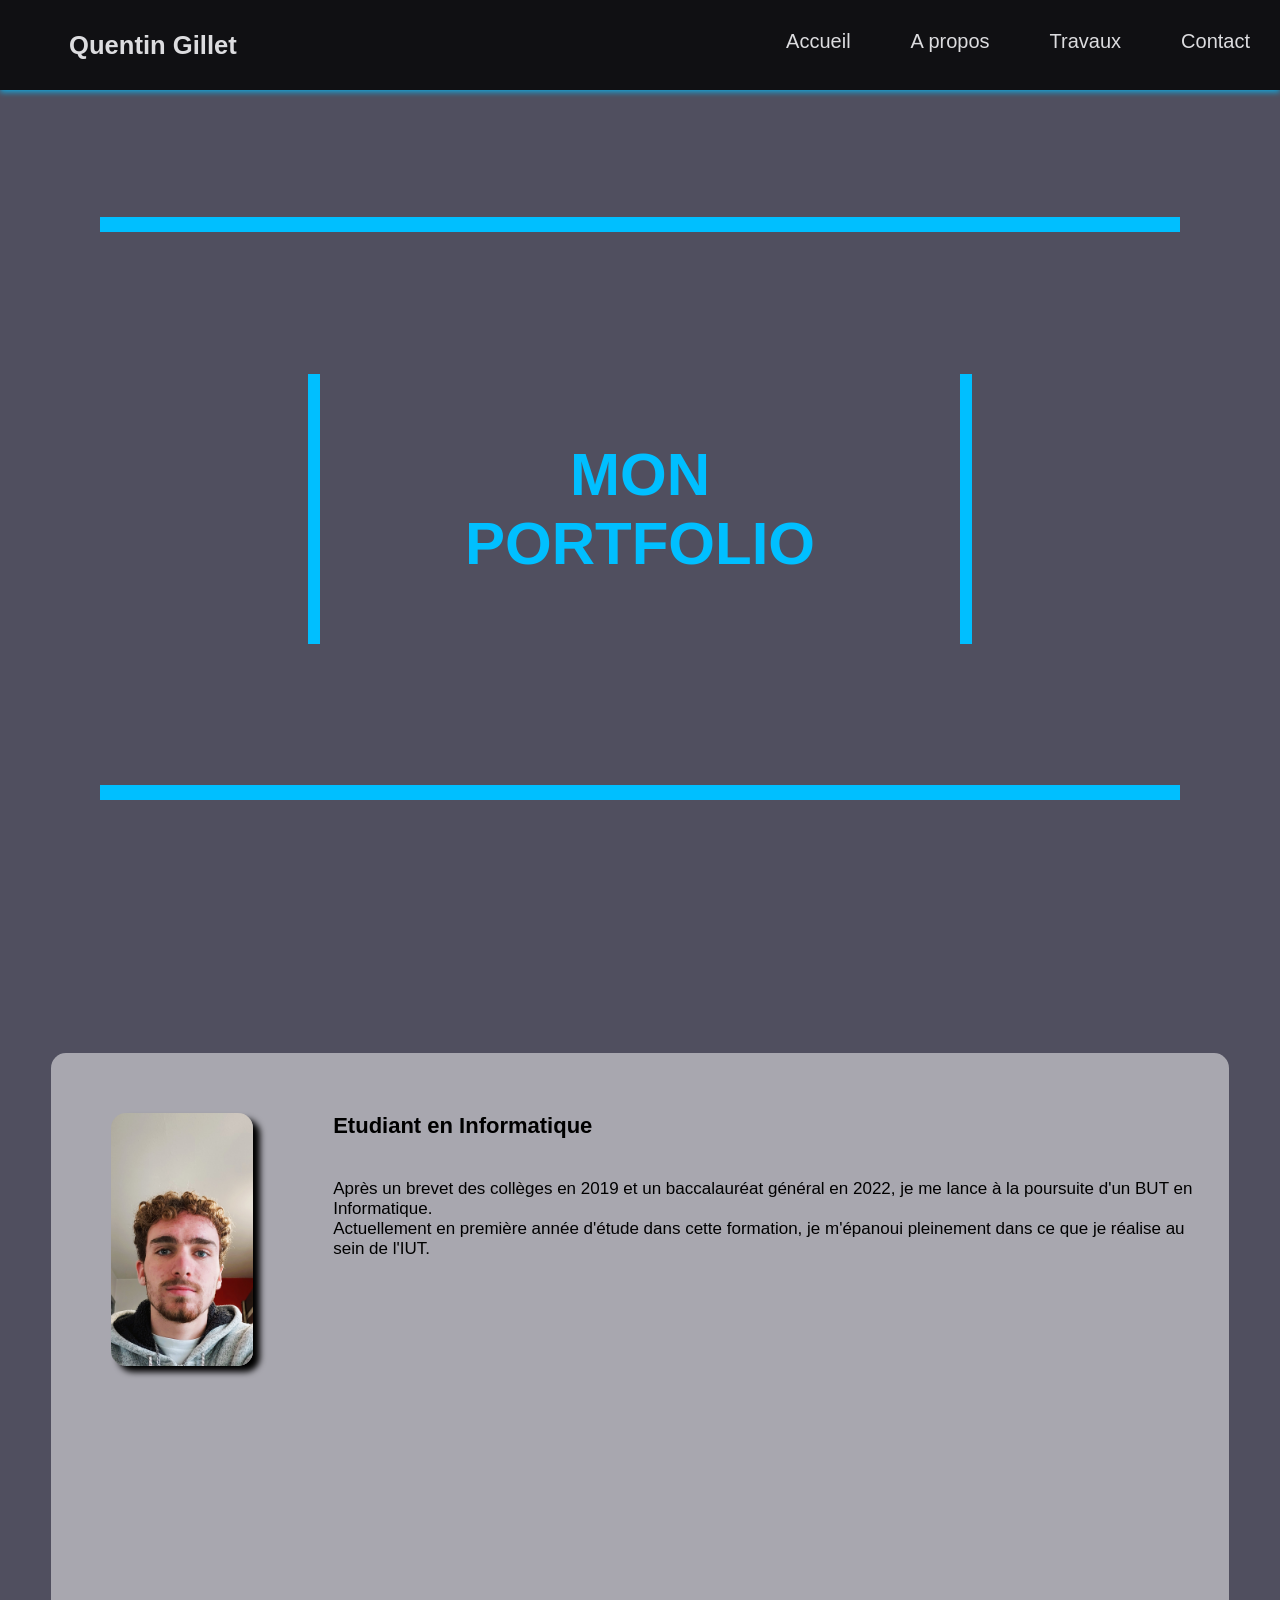
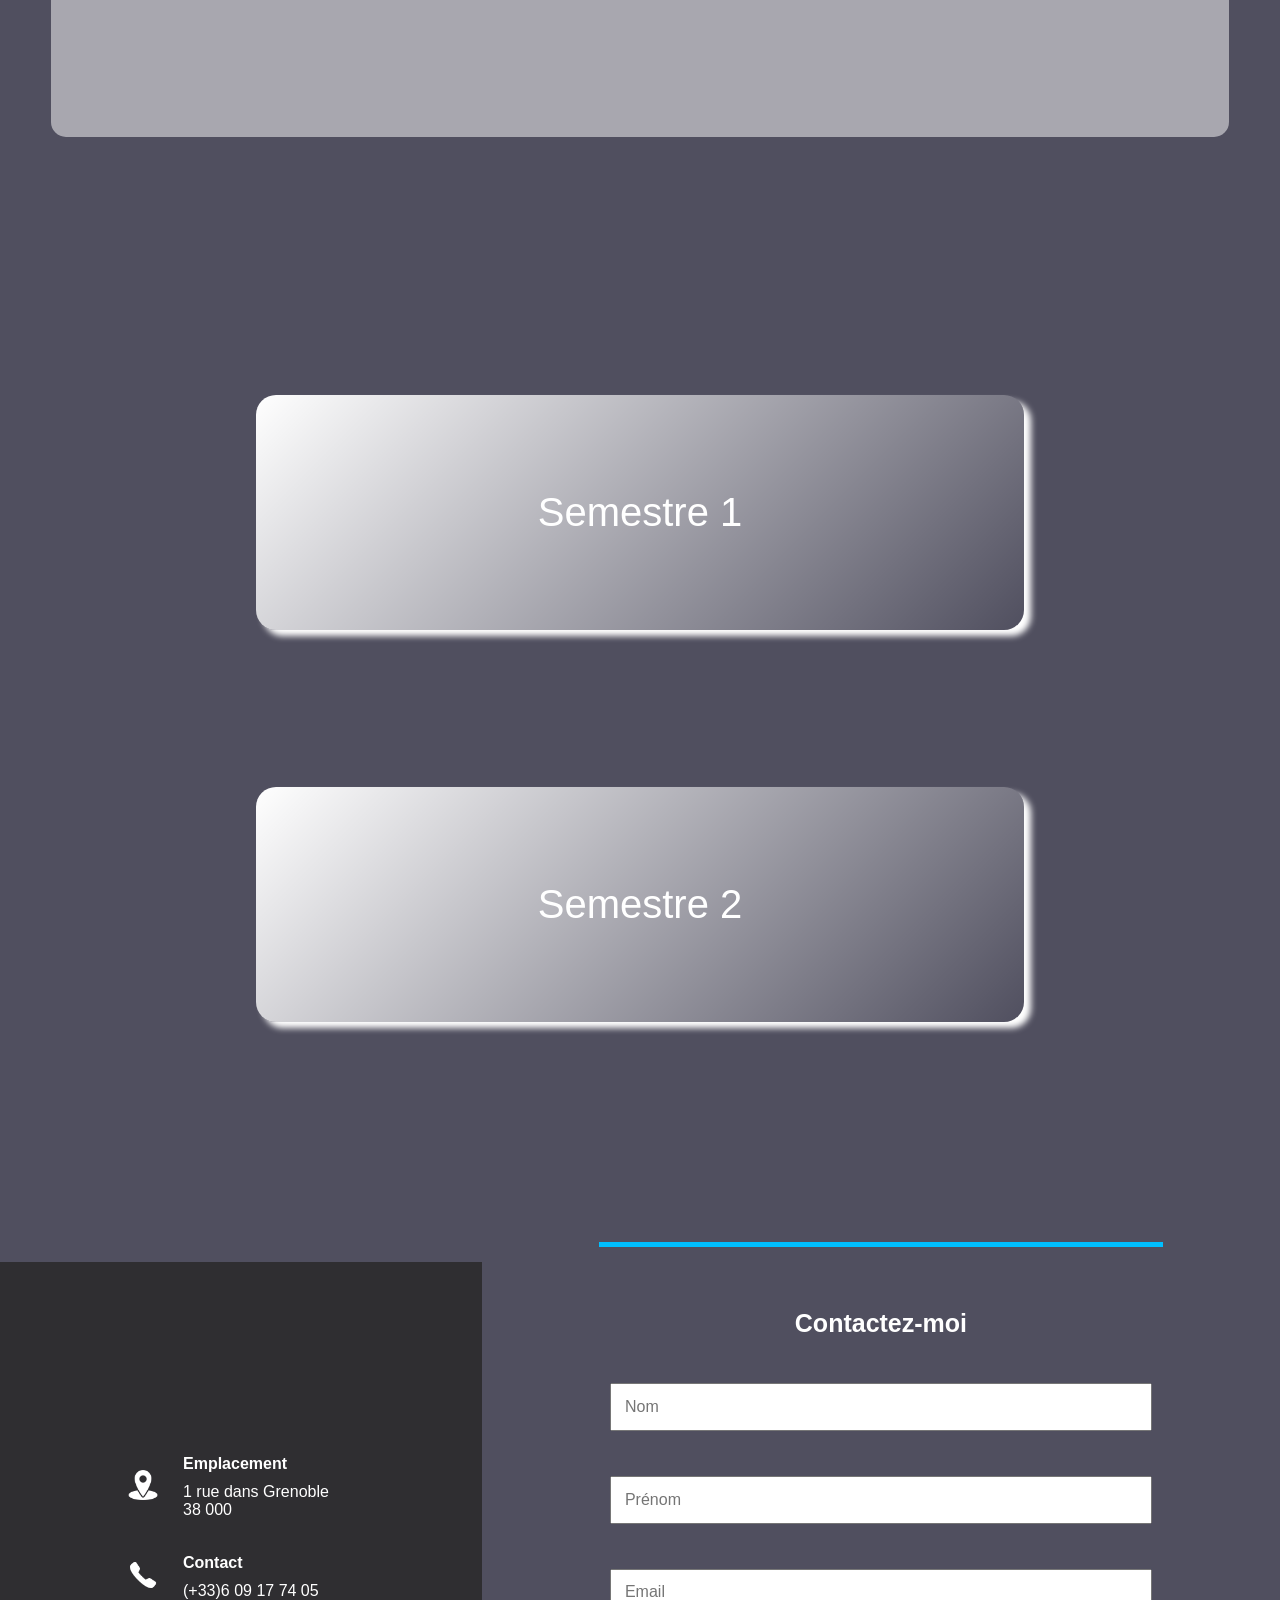
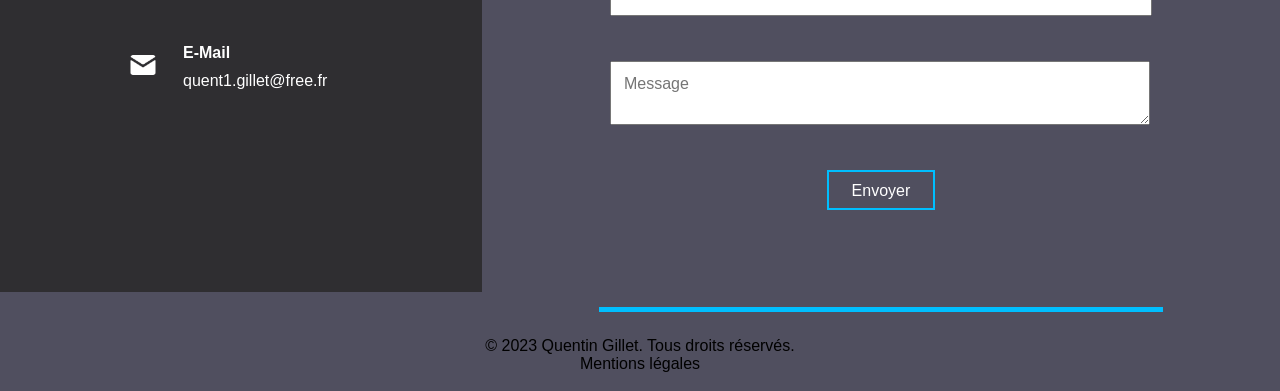
==== portfolio.html @ 6a07066b "contenu" ====
<!DOCTYPE html>
<html lang="en">

    <head>
        <meta charset="UTF-8" />
        <meta name="viewport" content="width=device-width, initial-scale=1.0" />
        <title>Mon Portfolio</title>
        <link rel="stylesheet" href="./portfolio.css" />
    </head>

    <body>
        

        <!-- Barre de navigation -->
        <header>
            <nav>
                <div>
                    <img id="hamburger" src="./img/hamburger-menu.png" alt="Menu" 
                    onclick="document.getElementById('menu').style.display='flex'"
                    ondblclick="document.getElementById('menu').style.display='none'">
                    <h1>Quentin Gillet</h1>
                </div>
                <ul id="menu">
                    <li><a href="#accueil">Accueil</a></li>
                    <li><a href="#apropos">A propos</a></li>
                    <li><a href="#travaux">Travaux</a></li>
                    <li><a href="#contact">Contact</a></li>
                </ul>
            </nav>
        </header>
        

        <!-- Section accueil -->
        <section id="accueil">
            <div>
                <div>
                    <h4>MON <br></h4> 
                    <h4>PORTFOLIO</h4>
                </div>
            </div>
        </section>

        <!-- Section à propos -->
        <section id="apropos">
            <div>
                <div id="image">
                    <img src="./img/pp.jpg" alt="pp" width="142px" height="253px">
                </div>
                <div>
                    <h3>Etudiant en Informatique</h3>
                    <p>Après un brevet des collèges en 2019 et un baccalauréat général en 2022, 
                       je me lance à la poursuite d'un BUT en Informatique. <br>
                       Actuellement en première année d'étude dans cette formation, 
                       je m'épanoui pleinement dans ce que je réalise au sein de l'IUT. </p>
                </div>
            </div>

        </section>

        <!-- Section travaux -->
        <section id="travaux">
            <div class="grid-pane">
                <div class="item"><a href="./semestre1.html">Semestre 1</a></div>
                <div class="item"><a href="./semestre2.html">Semestre 2</a></div>
            </div>
        </section>

        <!-- Section contact -->
        <section id="contact">
            <div class="grid-icon">
                <div class="item-icon"><img src="./img/icon_lieu.png" alt="Emplacement" width="30px" height="30px"></div>
                <div class="item-icon">
                    <h3> Emplacement</h3>
                    <p> 1 rue dans Grenoble <br> 38 000 </p></div>
                <div class="item-icon"><img src="./img/icons8-téléphone-100.png" alt="Telephone" width="30px" height="30px"></div>
                <div class="item-icon">
                    <h3> Contact </h3>
                    <p> (+33)6 09 17 74 05 </p></div>
                <div class="item-icon"><img src="./img/icons8-courrier-96.png" alt="E-mail" width="30px" height="30px"></div>
                <div class="item-icon">
                    <h3> E-Mail </h3>
                    <p> quent1.gillet@free.fr </p></div>                
            </div>

            <form action="#" method="post">
                <h2>Contactez-moi</h2>
                <div class="grid-container">
                    <div class="grid-item"><input type="text" id="nom" placeholder="Nom" required></div>
                    <div class="grid-item"><input type="text" id="prenom" placeholder="Prénom" required></div>
                    <div class="grid-item"><input type="email" id="email" placeholder="Email" required></div>
                    <div class="grid-item"><textarea name="message" id="message" placeholder="Message" required></textarea></div>
                    <div class="grid-item"><input type="submit" id="envoyer" value="Envoyer"> </div>
                </div>                   
            </form>
        </section>

        <!-- Footer -->

        <footer id="footer">
            <div class="legal">
                <p>&copy; 2023 Quentin Gillet. Tous droits réservés.</p>
                <p>Mentions légales</p>
            </div>
        </footer>
        

    </body>

</html>
---- portfolio.css ----
/*--- corps ---*/

*{ 
  margin: 0;
  padding: 0;
  color: black;
  font-size: 16px;
  font-family: Arial, Helvetica, sans-serif;
}

html{
  width: 100%;
  height: 100%;
  background-color: #504f5f;

}

h2, h1{
  min-width: max-content;
  color: white;
}

/*--- header ---*/

header{
  position: fixed;
  width: 100%;
  background-color: black;
  opacity: 0.8;
  box-shadow: 0px 2px 6px #00BFFF;
}

#hamburger{
  width: 0px;
}

nav{
  display: flex;
  flex-direction: row;
  align-items: center;

}

nav div{
  display: flex;
  flex-direction: row;
  align-items: center;
  flex-grow: 1;
}

nav h1{
  padding-left: 50px;
  margin: 19px;
  font-size: 1.6em;
}

nav ul{
  display: flex;
  flex-direction: row;
  list-style: none;
  justify-content: space-around;
}

nav ul li a {
  display: block;
  text-decoration: none;
  transition: all 0.3s ease-in-out;
  padding: 30px;
  font-family: Verdana, Geneva, Tahoma, sans-serif;
  color: white;
  font-size: 20px;
  border-bottom: 7px transparent solid;
}

nav ul li a:hover {
  border-bottom: 7px solid #00BFFF;
  color: #00BFFF;
}

nav .active{
  color: #00BFFF;
  border-bottom: 7px solid #00BFFF;
}

/*--- Sections ---*/

section{
  padding-top: 13vh;
  height: 87vh;
}

/*--- Section accueil ---*/

#accueil{
  display: flex;

}

#accueil>div{
  display: flex;
  justify-content: center;
  align-items: center;
  width: 100%;
  margin: 100px;
  border-top: solid 15px #00BFFF;
  border-bottom: solid 15px #00BFFF;
}

#accueil div div{
  display: flex;
  flex-direction: column;
  justify-content: center;
  align-items: center;
  width: 50vw;
  height: 30vh;
  border-left: solid 12px #00BFFF;
  border-right: solid 12px #00BFFF;
}

#accueil h4{
  font-size: 60px;
  color: #00BFFF;
}

/*--- section a propos ---*/

#apropos>div{
  display: flex;
  height: 76vh;
  margin-left: 4vw;
  margin-right: 4vw;
  margin-top: 4vh;
  margin-bottom: 4vh;
  background-color: rgba(255, 255, 255, 0.5);
  border-radius: 15px;
}

#apropos div div:nth-child(2){
  display: flex;
  flex-direction: column;

}

#apropos div div img {
  border-radius: 15px;
  box-shadow: 7px 6px 6px black;
  margin: 60px;
}

#apropos div div p{
  font-size: 17px;
  padding: 20px;
}

#apropos div div h3{
  font-size: 22px;
  padding: 20px;
  margin-top: 40px;
  color: black;
}

/*--- section travaux ---*/

#travaux{
  display: flex;
}

#travaux .grid-pane{
  display: grid;
  grid-template-columns: repeat(1, 100%);
  justify-content: center;
  align-items: center;
  height: 100%;
  width: 100%;
}

#travaux .item{
  display: flex;
  justify-content: center;
  align-items: center;
  height: 100%;
  width: 100%;
}

#travaux .item a{
  display: flex;
  justify-content: center;
  align-items: center;
  text-decoration: none;
  color: white;
  font-size: 40px;
  height: 60%;
  width: 60%;
  border-radius: 20px;
  background: linear-gradient(315deg, #00bfff00, #ffffff);
  box-shadow: 7px 6px 6px white;
  transition: all 0.5s ease-in-out;
}

#travaux .item a:hover{
  height: 70%;
  width: 70%;
  border-radius: 30px;
  font-size: 50px;
}


/*--- section contact ---*/

.grid-container {
  display: grid;
}

.grid-item {
  box-sizing: border-box;
  margin-bottom: 5vh;
}

#contact{
  display: flex;
  flex-direction: row;
  align-items: center;
  height: 80vh;
}

#contact .grid-icon{
  padding-left: 10vw;
  padding-right: 10vw;
  padding-top: 20vh;
  padding-bottom: 20vh;
  display: grid;
  grid-template-columns: repeat(2, auto);
  grid-template-rows: 90px 90px 90px;
  justify-content: center;
  align-items: center;
  background-color: #2f2e31;
}

#contact .item-icon{
  padding-right: 20px;
}

#contact>div:first-child p, h3{
  color: white;
  padding: 5px;
}

#contact form{
  width: 44vw;
  height: 70vh;
  padding-top: 30px;
  margin: auto;
  display: flex;
  justify-content: center;
  align-items: center;
  flex-direction: column;
  border-bottom: solid 5px #00BFFF;
  border-top: solid 5px #00BFFF;
}

#contact form div div textarea{
  max-height: none;
}

#contact h2{
  font-size: 25px;
  margin-bottom: 5vh;
}

#nom, #prenom, #email, #message{
  width: 40vw;
  display: flex;
  align-items: center;
  padding: 1vw;
  max-width: 560px;
  max-height: 48.4px;
}

#contact form div div:last-child, #contact h2{
  display: flex;
  justify-content: center;
}

#envoyer{
  width: 10vw;
  margin-bottom: 20px;
  display: flex;
  align-items: center;
  justify-content: center;
  padding: 10px;
  cursor: pointer;
  background-color: #504f5f;
  border: 2px solid #00BFFF;
  color: white;
  transition: all 0.2s ease-in-out;
  min-height: 40px;
  min-width: 85px;
  max-width: 108px;
  max-height: 16.4px;
}

#envoyer:hover{
  color: #00BFFF;
}

#envoyer:active{
  background-color: #00BFFF;
  border: 2px solid white;
  color: white;
}

#footer div{
  display: flex;
  flex-direction: column;
  align-items: center;
  padding-bottom: 2vh;
}

/*--- options taille écran ---*/

@media screen and (max-width: 785px) {
header{
  width: auto;
  background-color: black;
  padding: 10px;
}
nav{
  flex-direction: column;
}
nav div{
  display: flex;
  align-items: center;
}
#hamburger{
  width: 50px;
  height: 50px;
  margin: 8px;
}
nav ul{
  display: none;
  flex-direction: column;
  width: 100%;
}
nav ul li{
  display: block;
}
nav ul li a{
  margin: 0px;
}
nav h1{
  padding-left: 3px;
  margin-left: 0px;
}

#accueil div div{
  min-width: 315px;
}
#accueil>div{
  margin: 10vw;
}

  
}
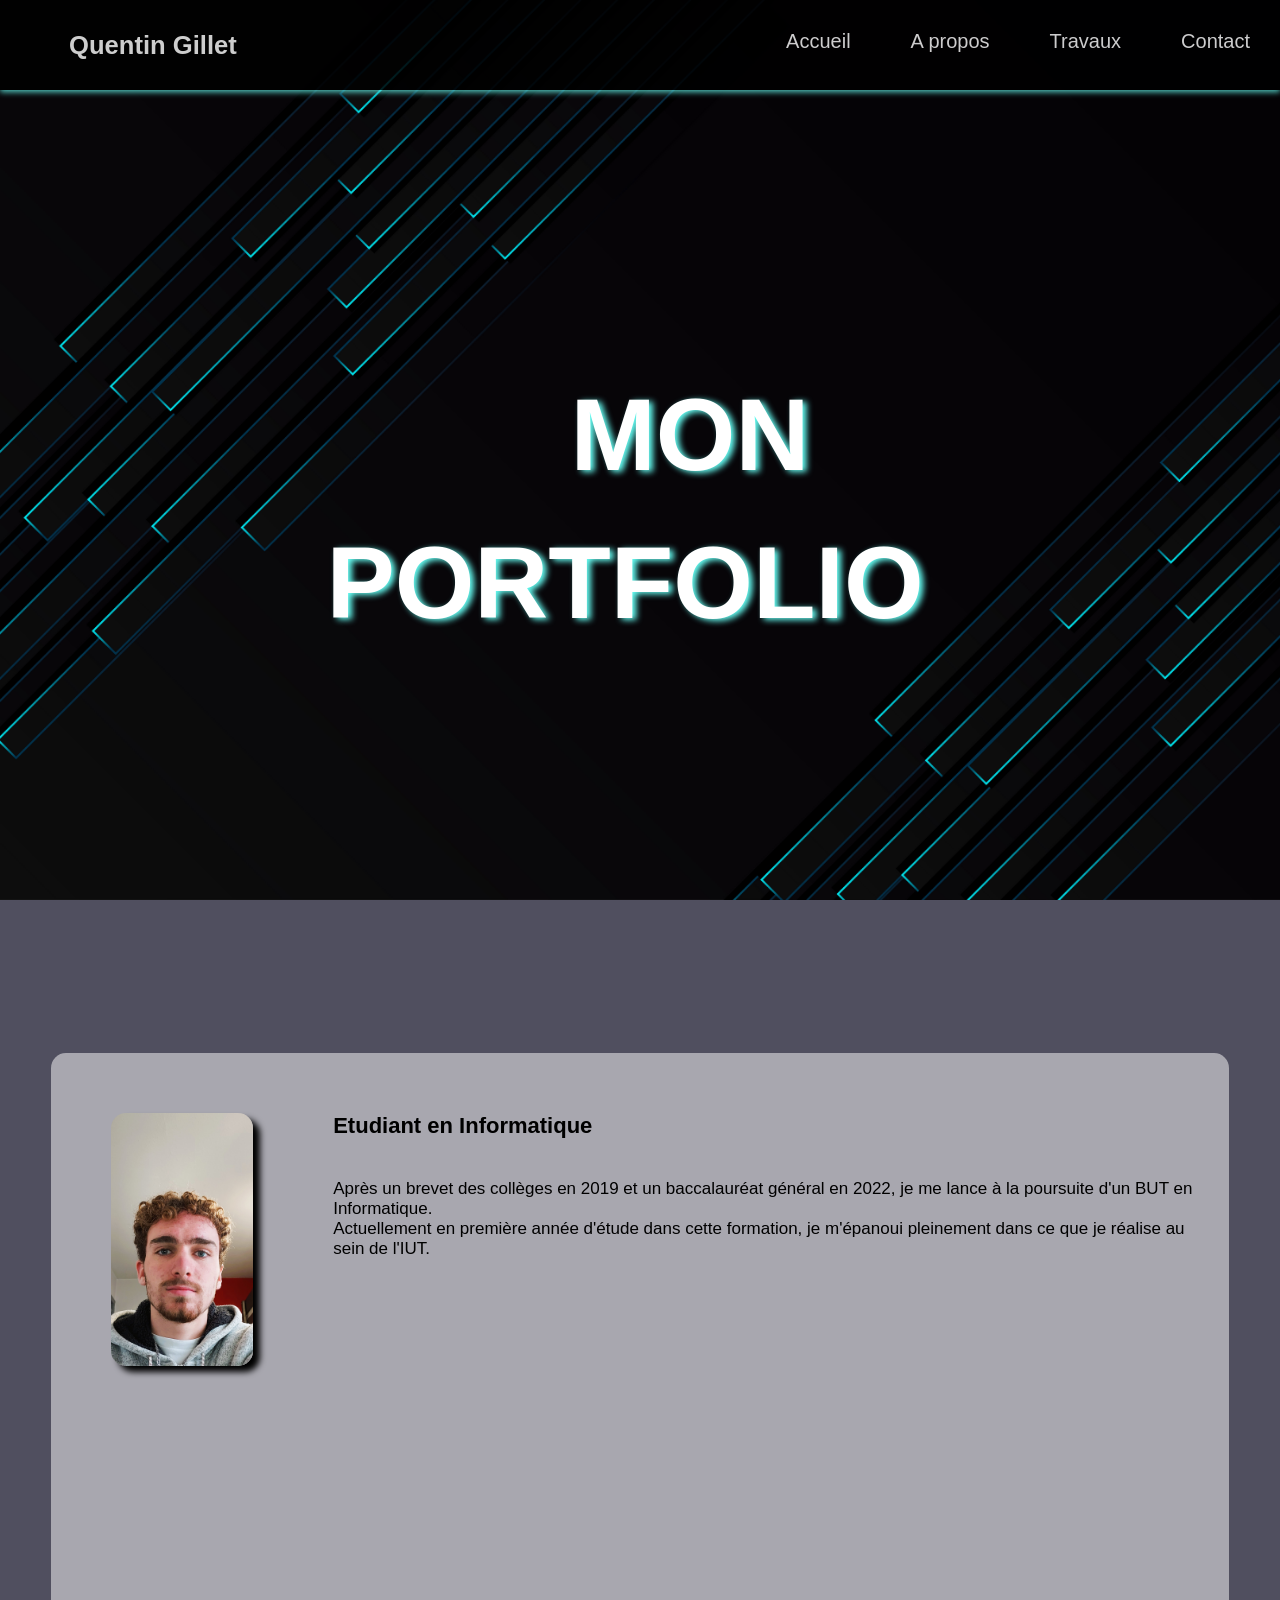
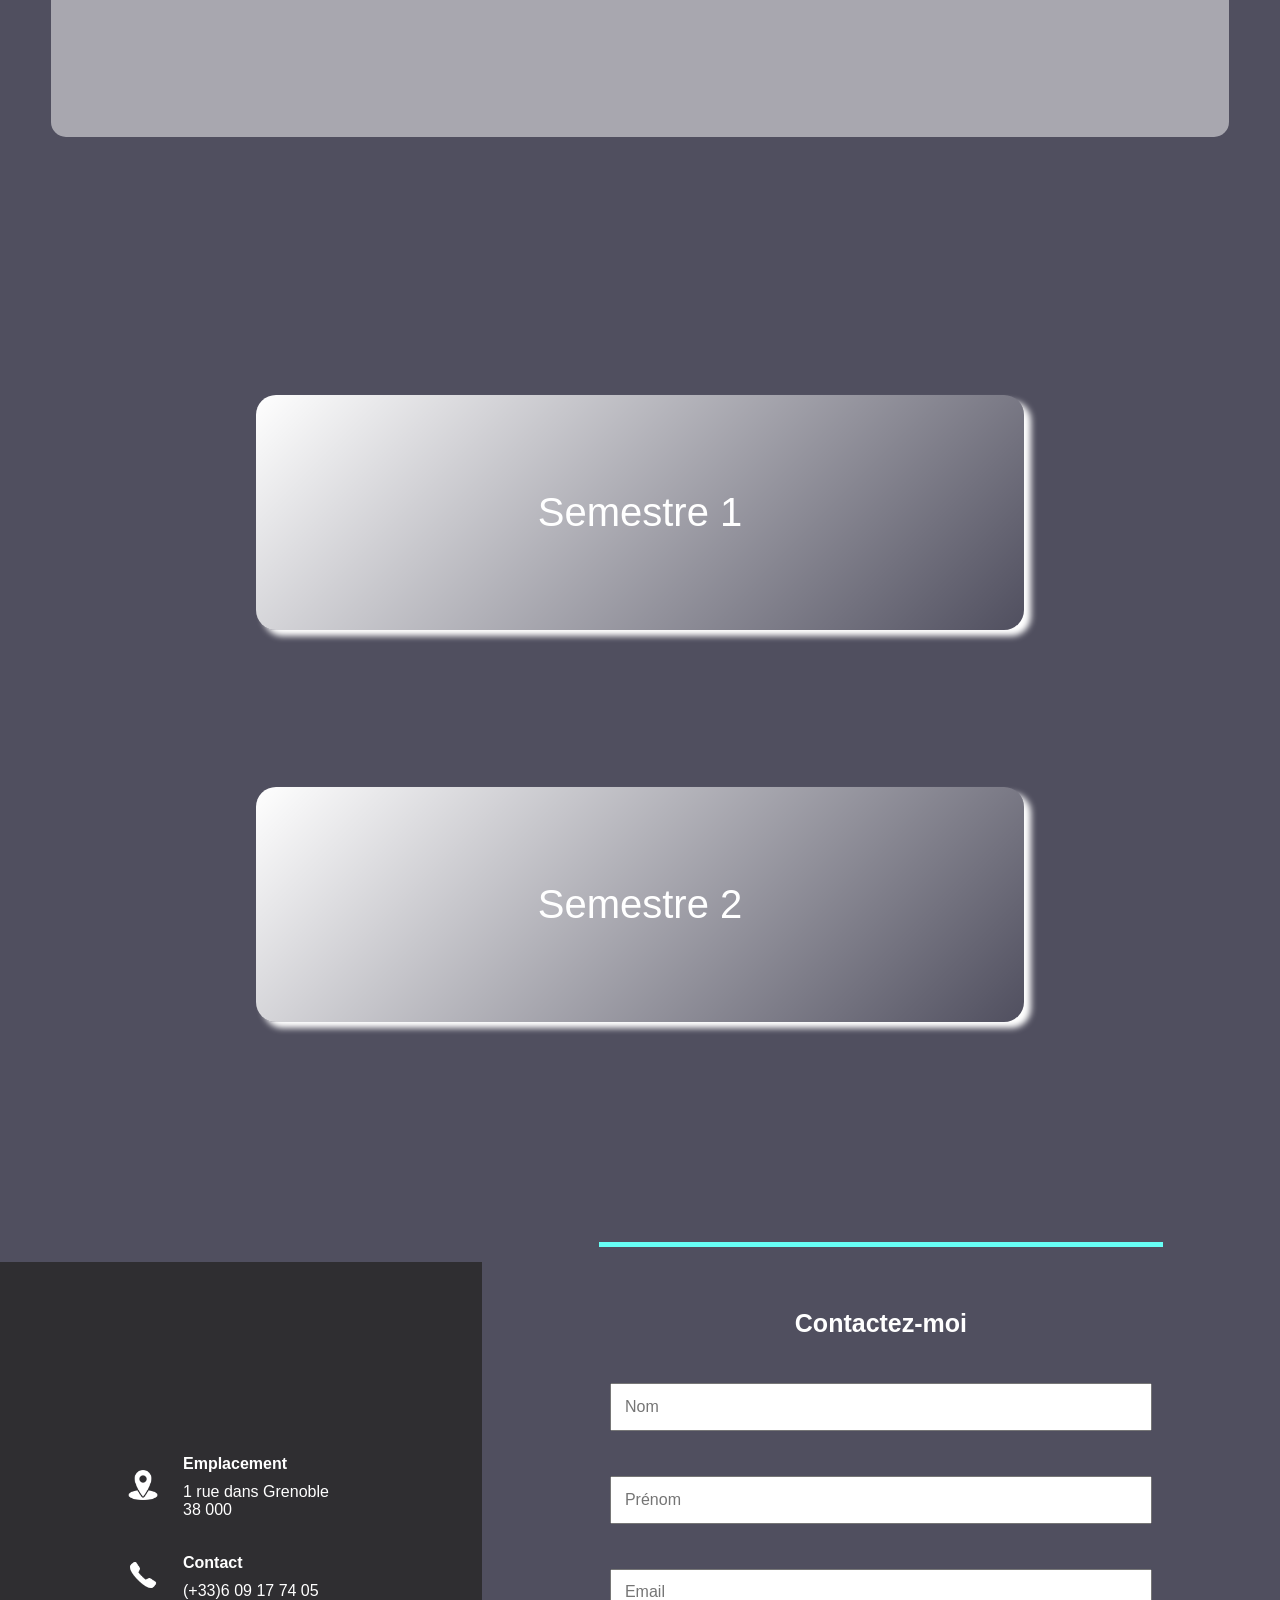
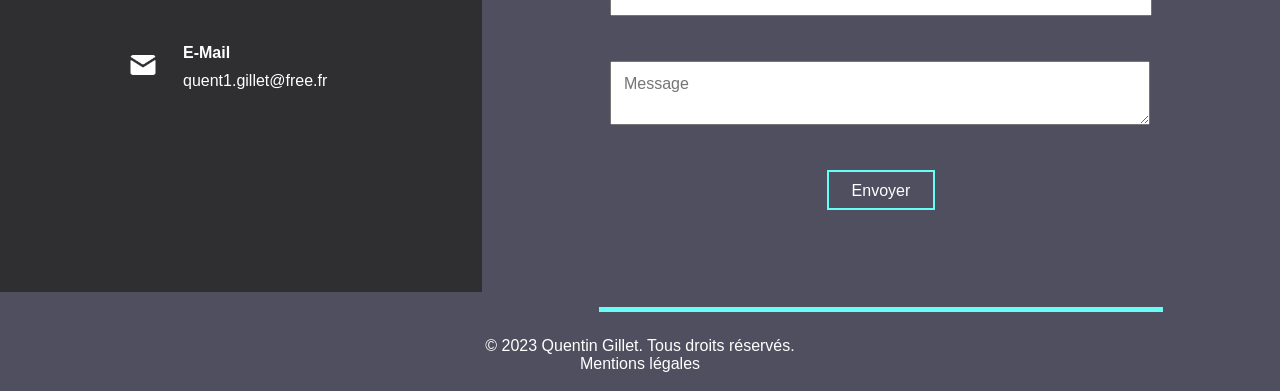
==== commit 4e3b9571: "semestre 1" ====
--- a/portfolio.html
+++ b/portfolio.html
@@ -16,11 +16,11 @@
             <nav>
                 <div>
                     <img id="hamburger" src="./img/hamburger-menu.png" alt="Menu" 
-                    onclick="document.getElementById('menu').style.display='flex'"
-                    ondblclick="document.getElementById('menu').style.display='none'">
+                    onmouseenter="document.getElementById('menu').style.display='flex'"
+                    onclick="document.getElementById('menu').style.display='none'">
                     <h1>Quentin Gillet</h1>
                 </div>
-                <ul id="menu">
+                <ul id="menu" >
                     <li><a href="#accueil">Accueil</a></li>
                     <li><a href="#apropos">A propos</a></li>
                     <li><a href="#travaux">Travaux</a></li>
@@ -28,13 +28,12 @@
                 </ul>
             </nav>
         </header>
-        
 
         <!-- Section accueil -->
         <section id="accueil">
             <div>
                 <div>
-                    <h4>MON <br></h4> 
+                    <h4>MON</h4> 
                     <h4>PORTFOLIO</h4>
                 </div>
             </div>
--- a/portfolio.css
+++ b/portfolio.css
@@ -27,7 +27,7 @@
   width: 100%;
   background-color: black;
   opacity: 0.8;
-  box-shadow: 0px 2px 6px #00BFFF;
+  box-shadow: 0px 2px 6px #67fff5;
 }
 
 #hamburger{
@@ -73,13 +73,13 @@
 }
 
 nav ul li a:hover {
-  border-bottom: 7px solid #00BFFF;
-  color: #00BFFF;
+  border-bottom: 7px solid #67fff5;
+  color: #67fff5;
 }
 
 nav .active{
-  color: #00BFFF;
-  border-bottom: 7px solid #00BFFF;
+  color: #67fff5;
+  border-bottom: 7px solid #67fff5;
 }
 
 /*--- Sections ---*/
@@ -93,7 +93,8 @@
 
 #accueil{
   display: flex;
-
+  background-image: url(./img/32941682_347317299795.jpg);
+  background-size: cover;
 }
 
 #accueil>div{
@@ -102,8 +103,7 @@
   align-items: center;
   width: 100%;
   margin: 100px;
-  border-top: solid 15px #00BFFF;
-  border-bottom: solid 15px #00BFFF;
+
 }
 
 #accueil div div{
@@ -113,13 +113,22 @@
   align-items: center;
   width: 50vw;
   height: 30vh;
-  border-left: solid 12px #00BFFF;
-  border-right: solid 12px #00BFFF;
-}
-
-#accueil h4{
-  font-size: 60px;
-  color: #00BFFF;
+
+}
+
+#accueil h4:first-child{
+  font-size: 8vw;
+  color: white;
+  margin-left: 100px;
+  margin-bottom: 30px;
+  text-shadow: 4px 2px 6px #67fff5;
+}
+
+#accueil h4:last-child{
+  font-size: 8vw;
+  color: white;
+  margin-right: 30px;
+  text-shadow: 4px 2px 6px #67fff5;
 }
 
 /*--- section a propos ---*/
@@ -254,8 +263,8 @@
   justify-content: center;
   align-items: center;
   flex-direction: column;
-  border-bottom: solid 5px #00BFFF;
-  border-top: solid 5px #00BFFF;
+  border-bottom: solid 5px #67fff5;
+  border-top: solid 5px #67fff5;
 }
 
 #contact form div div textarea{
@@ -290,9 +299,9 @@
   padding: 10px;
   cursor: pointer;
   background-color: #504f5f;
-  border: 2px solid #00BFFF;
-  color: white;
-  transition: all 0.2s ease-in-out;
+  border: 2px solid #67fff5;
+  color: white;
+  transition: all 0.3s ease-in-out;
   min-height: 40px;
   min-width: 85px;
   max-width: 108px;
@@ -300,20 +309,28 @@
 }
 
 #envoyer:hover{
-  color: #00BFFF;
+  color: #67fff5;
+  background-color: #2f2e31;
 }
 
 #envoyer:active{
-  background-color: #00BFFF;
+  background-color: #67fff5;
   border: 2px solid white;
   color: white;
 }
 
+/*--- footer ---*/
+
+
 #footer div{
   display: flex;
   flex-direction: column;
   align-items: center;
   padding-bottom: 2vh;
+}
+
+#footer p{
+  color: white;
 }
 
 /*--- options taille écran ---*/
@@ -362,3 +379,106 @@
   
 }
 
+
+
+
+
+
+
+
+
+/*--- div s1.01/03 ---*/
+
+.S1{
+  height: auto;
+  padding-top: 0px;
+  padding-bottom: 2vh;
+}
+
+#S1{
+  height: auto;
+  padding-top: 13vh;
+}
+
+.S1>div{
+  display: flex;
+  flex-direction: column;
+  padding: 60px;
+  margin-left: 4vw;
+  margin-right: 4vw;
+  margin-bottom: 4vh;
+  background-color: rgba(255, 255, 255, 0.5);
+  border-radius: 15px;
+}
+
+.S1>div h3{
+  padding: 20px;
+  color: black;
+  font-size: 22px;
+  text-shadow: 2px 3px 1px #67fff5;
+}
+
+.S1>div p{
+  padding: 20px;
+  font-size: 18px;
+}
+
+.S1-01{
+  display: flex;
+  flex-direction: row;
+  align-items: center;
+}
+
+.S1>div div #results{
+  border-radius: 15px;
+  box-shadow: 7px 6px 6px #67fff5;
+  width: 30vw;
+  height: auto;
+}
+
+.S1-03, .S1-04 {
+  display: flex;
+  flex-direction: column;
+}
+
+.S1>div div #empreinte{
+  border-radius: 15px;
+  box-shadow: 7px 6px 6px #67fff5;
+  width: 80vw;
+  height: auto;
+  margin: auto;
+}
+
+.S1>div div #requete{
+  border-radius: 15px;
+  box-shadow: 7px 6px 6px #67fff5;
+  width: 80vw;
+  height: auto;
+  margin: auto;
+}
+
+.S1-05{
+  display: flex;
+  flex-direction: column;
+}
+
+.S1>div .S1-05 div{
+  display: flex;
+  flex-direction: row;
+  justify-content: space-around;
+  align-items: center;
+}
+
+.S1>div div #conception{
+  border-radius: 15px;
+  box-shadow: 7px 6px 6px #67fff5;
+  width: 30vw;
+  height: fit-content;
+}
+
+.S1>div div #codehtml{
+  border-radius: 15px;
+  box-shadow: 7px 6px 6px #67fff5;
+  width: 40vw;
+  height: fit-content;
+}
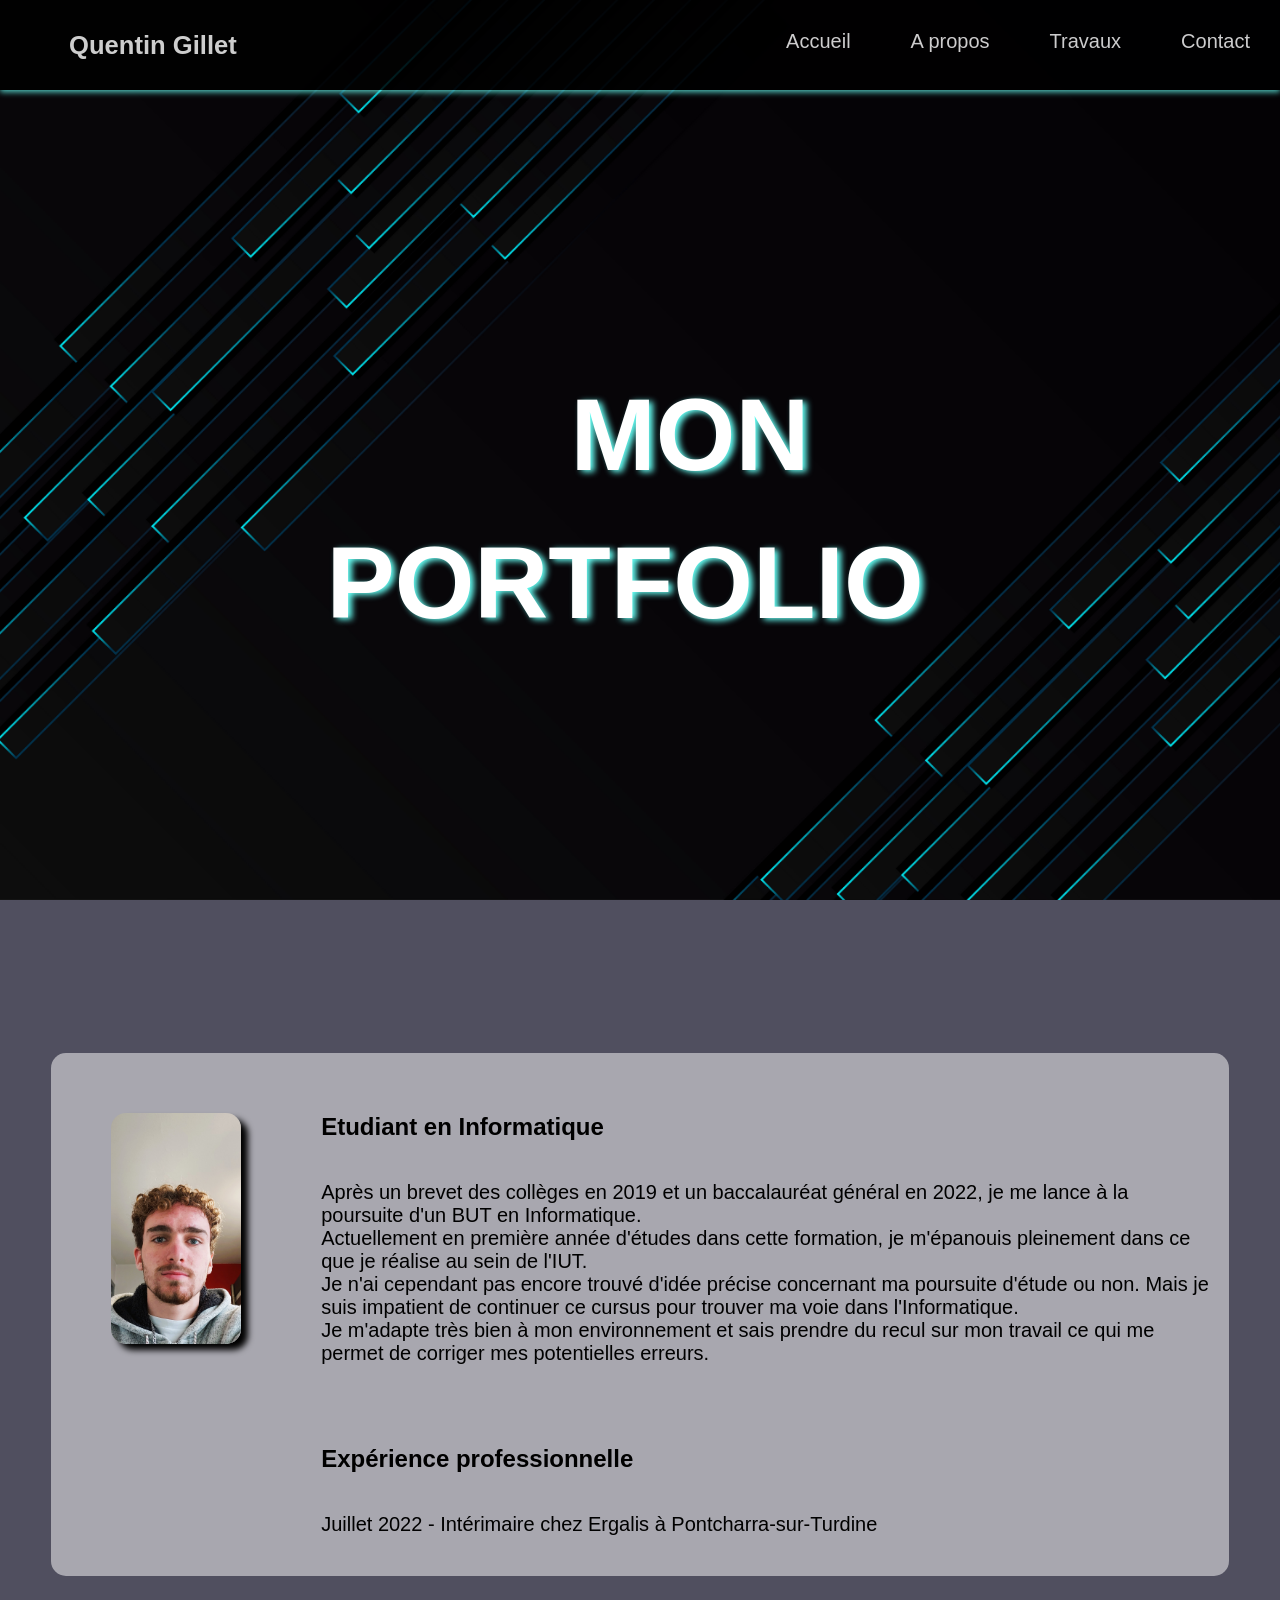
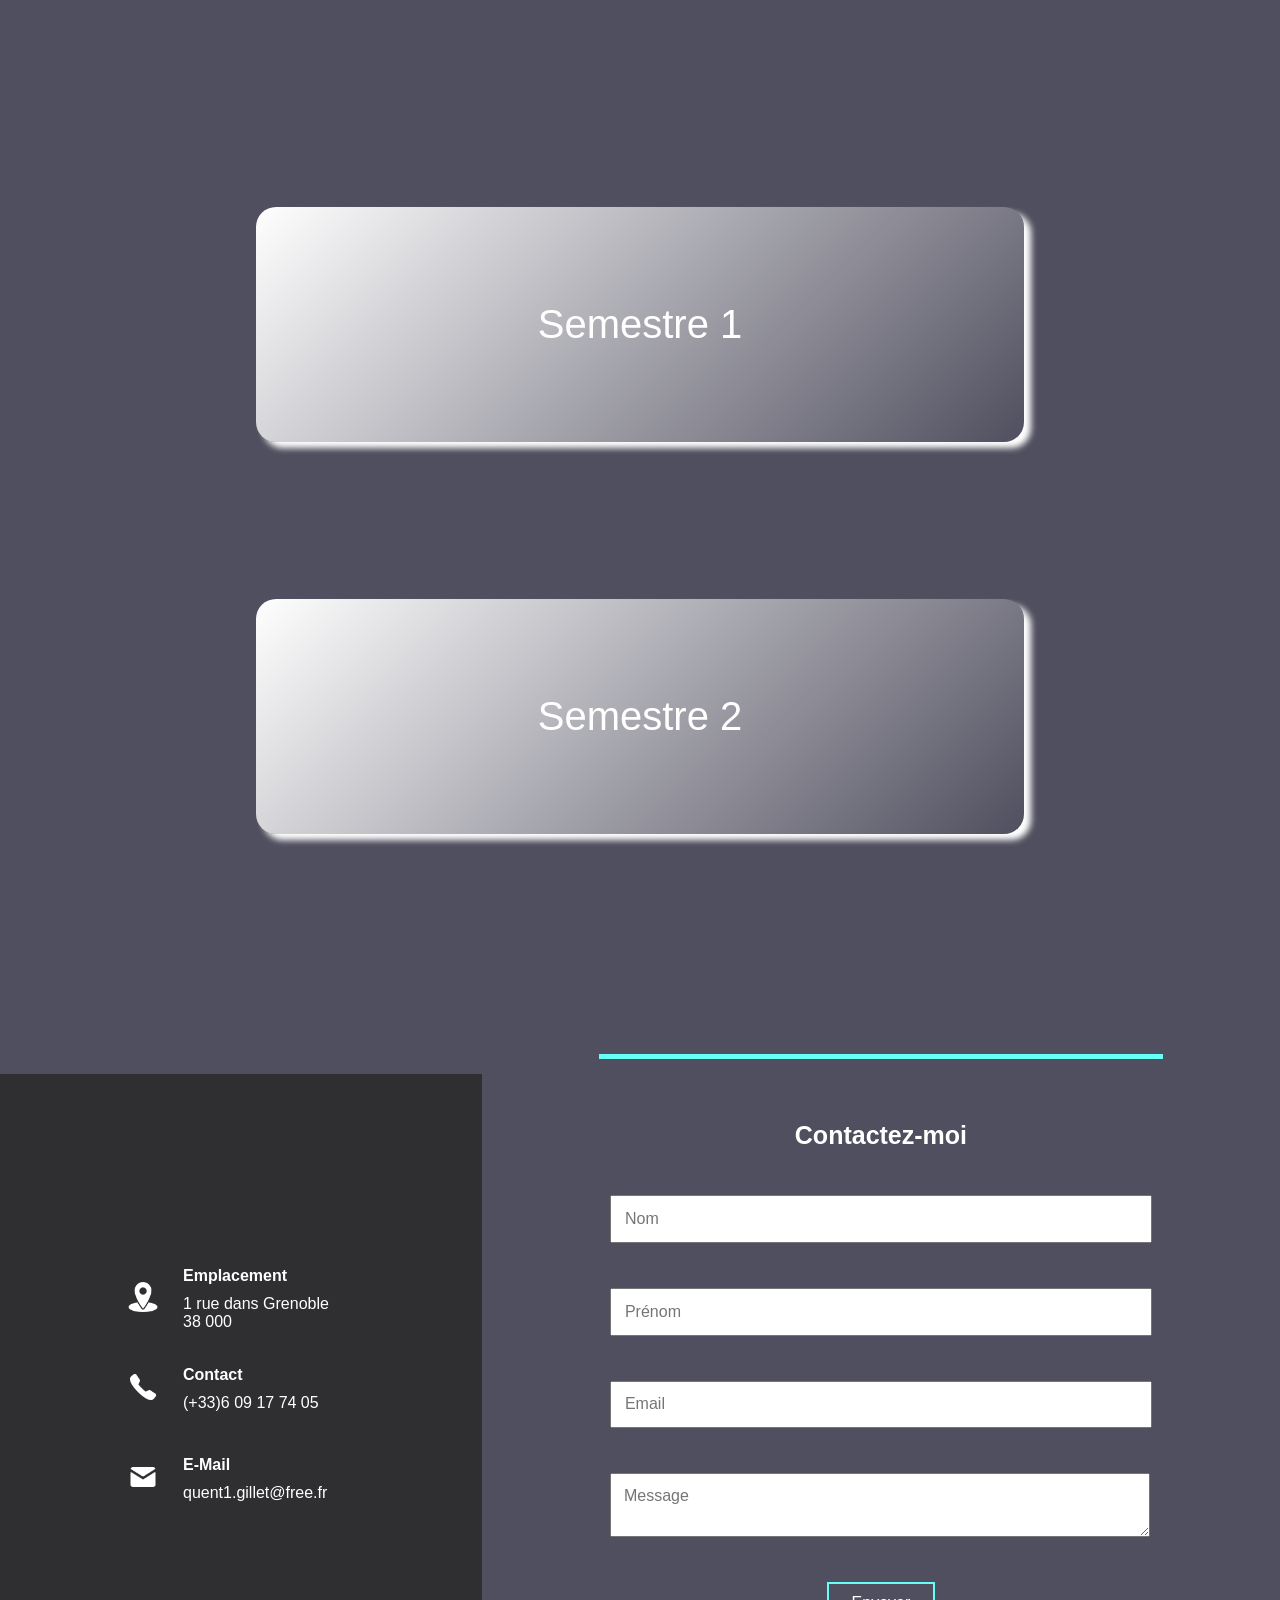
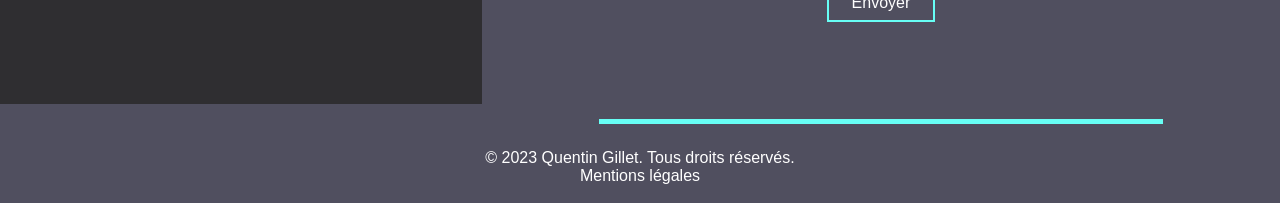
==== commit ca4b7a38: "fin" ====
--- a/portfolio.html
+++ b/portfolio.html
@@ -43,14 +43,20 @@
         <section id="apropos">
             <div>
                 <div id="image">
-                    <img src="./img/pp.jpg" alt="pp" width="142px" height="253px">
+                    <img src="./img/pp.jpg" alt="pp">
                 </div>
                 <div>
                     <h3>Etudiant en Informatique</h3>
                     <p>Après un brevet des collèges en 2019 et un baccalauréat général en 2022, 
                        je me lance à la poursuite d'un BUT en Informatique. <br>
-                       Actuellement en première année d'étude dans cette formation, 
-                       je m'épanoui pleinement dans ce que je réalise au sein de l'IUT. </p>
+                       Actuellement en première année d'études dans cette formation, 
+                       je m'épanouis pleinement dans ce que je réalise au sein de l'IUT. 
+                    <br> Je n'ai cependant pas encore trouvé d'idée précise concernant ma poursuite d'étude
+                        ou non. Mais je suis impatient de continuer ce cursus pour trouver ma voie dans l'Informatique.
+                    <br> Je m'adapte très bien à mon environnement et sais prendre du recul sur mon travail ce qui me permet de corriger 
+                        mes potentielles erreurs.</p>
+                    <h3>Expérience professionnelle</h3>
+                    <p>Juillet 2022 - Intérimaire chez Ergalis à Pontcharra-sur-Turdine</p>
                 </div>
             </div>
 
--- a/portfolio.css
+++ b/portfolio.css
@@ -133,9 +133,12 @@
 
 /*--- section a propos ---*/
 
+#apropos{
+  height: auto;
+}
+
 #apropos>div{
   display: flex;
-  height: 76vh;
   margin-left: 4vw;
   margin-right: 4vw;
   margin-top: 4vh;
@@ -147,22 +150,25 @@
 #apropos div div:nth-child(2){
   display: flex;
   flex-direction: column;
-
+  padding-bottom: 20px;
 }
 
 #apropos div div img {
   border-radius: 15px;
   box-shadow: 7px 6px 6px black;
   margin: 60px;
+  width: 10vw;
+  min-width: 130px;
+  height: auto;
 }
 
 #apropos div div p{
-  font-size: 17px;
+  font-size: 20px;
   padding: 20px;
 }
 
 #apropos div div h3{
-  font-size: 22px;
+  font-size: 24px;
   padding: 20px;
   margin-top: 40px;
   color: black;
@@ -384,23 +390,20 @@
 
 
 
-
-
-
-/*--- div s1.01/03 ---*/
-
-.S1{
+/*--- Page S1/S2 ---*/
+
+.S1, .S2{
   height: auto;
   padding-top: 0px;
   padding-bottom: 2vh;
 }
 
-#S1{
+#S1, #S2{
   height: auto;
   padding-top: 13vh;
 }
 
-.S1>div{
+.S1>div, .S2>div{
   display: flex;
   flex-direction: column;
   padding: 60px;
@@ -411,18 +414,21 @@
   border-radius: 15px;
 }
 
-.S1>div h3{
+.S1>div h3, .S2>div h3{
   padding: 20px;
   color: black;
   font-size: 22px;
   text-shadow: 2px 3px 1px #67fff5;
 }
 
-.S1>div p{
+.S1>div p, .S2>div p{
   padding: 20px;
   font-size: 18px;
 }
 
+
+/*--- Page S1 ---*/
+
 .S1-01{
   display: flex;
   flex-direction: row;
@@ -436,7 +442,7 @@
   height: auto;
 }
 
-.S1-03, .S1-04 {
+.S1-03{
   display: flex;
   flex-direction: column;
 }
@@ -447,6 +453,11 @@
   width: 80vw;
   height: auto;
   margin: auto;
+}
+
+.S1-04{
+  display: flex;
+  flex-direction: column;
 }
 
 .S1>div div #requete{
@@ -482,3 +493,46 @@
   width: 40vw;
   height: fit-content;
 }
+
+
+/*--- Page S2 ---*/
+
+.S2-03{
+  display: flex;
+  flex-direction: column;
+}
+
+.S2>div div #table{
+  border-radius: 15px;
+  box-shadow: 7px 6px 6px #67fff5;
+  width: 50vw;
+  height: auto;
+  margin: auto;
+}
+
+.S2-04{
+  display: flex;
+  flex-direction: column;
+}
+
+.S2>div div #vue{
+  border-radius: 15px;
+  box-shadow: 7px 6px 6px #67fff5;
+  width: 50vw;
+  height: auto;
+  margin: auto;
+}
+
+.S2-01256{
+  display: flex;
+  flex-direction: row;
+  align-items: center;
+}
+
+.S2>div div #diagramme{
+  border-radius: 15px;
+  box-shadow: 7px 6px 6px #67fff5;
+  width: 30vw;
+  height: auto;
+  margin: auto;
+}
